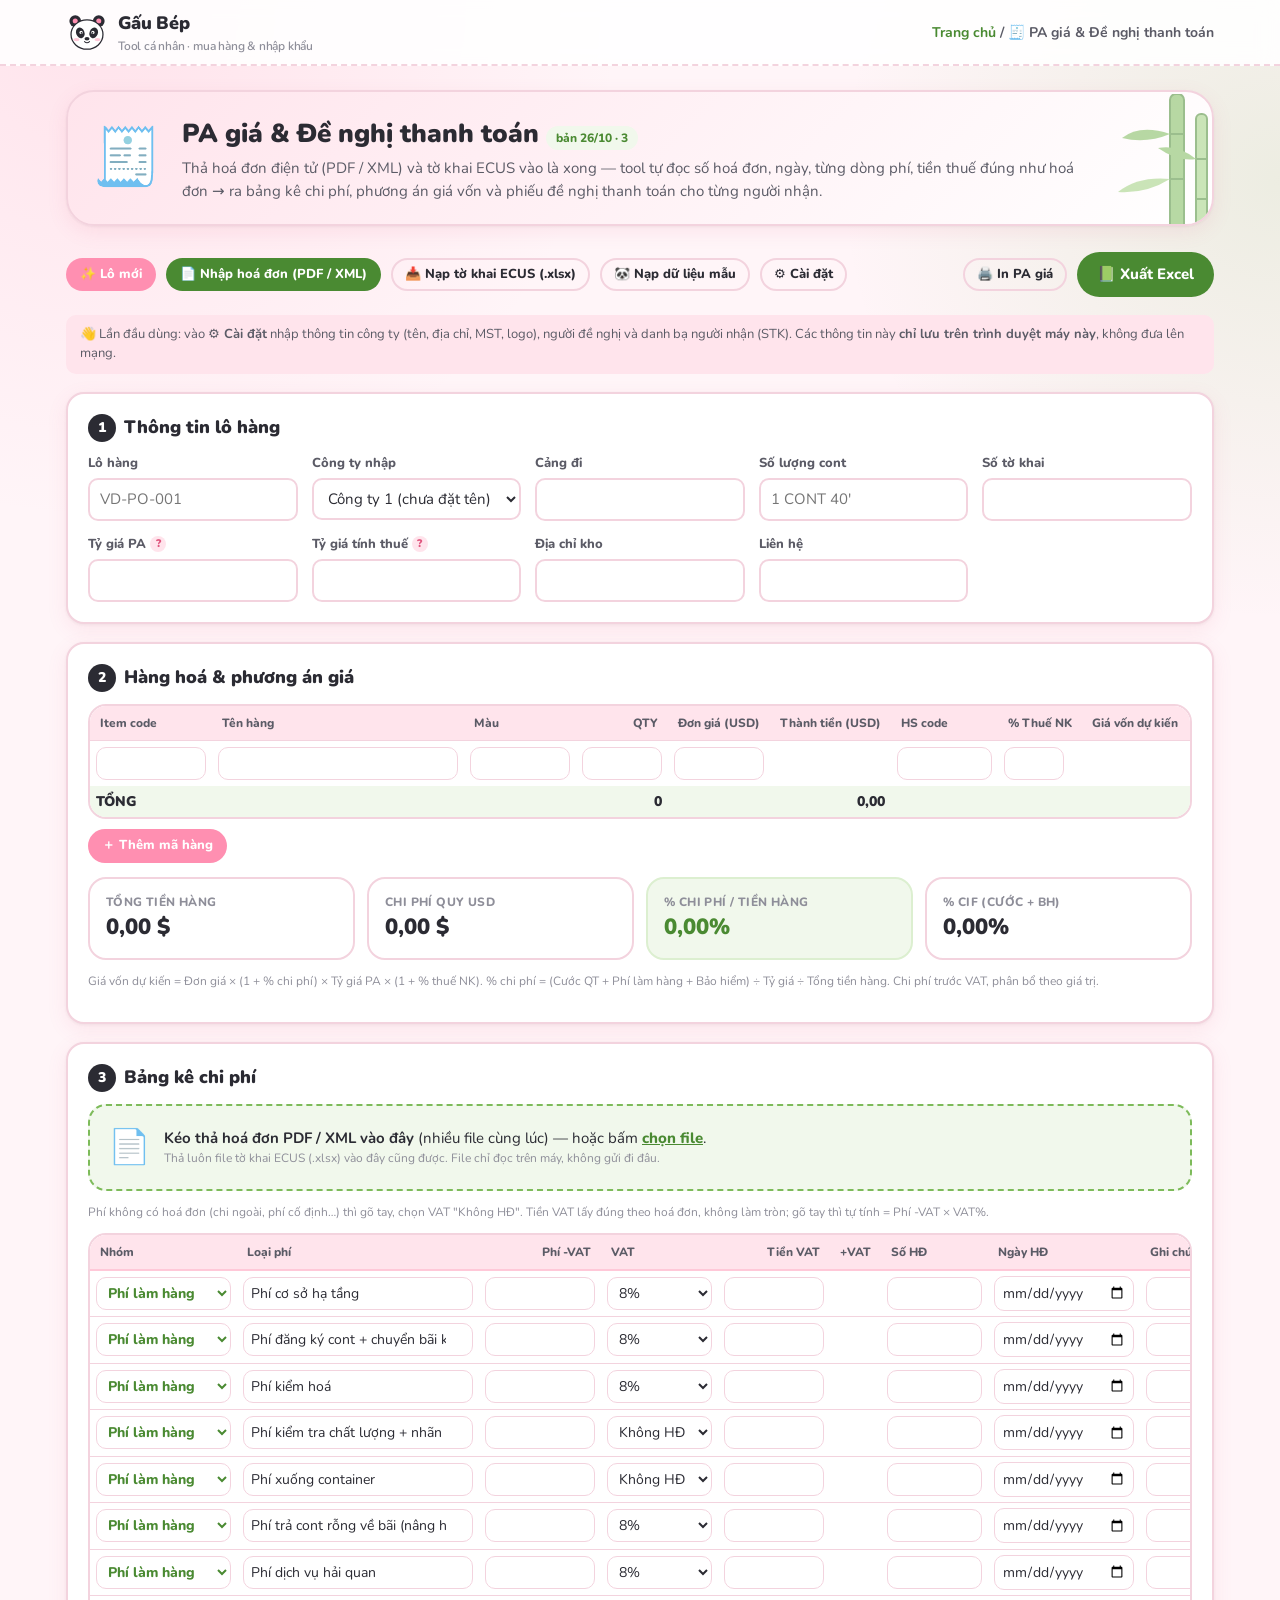
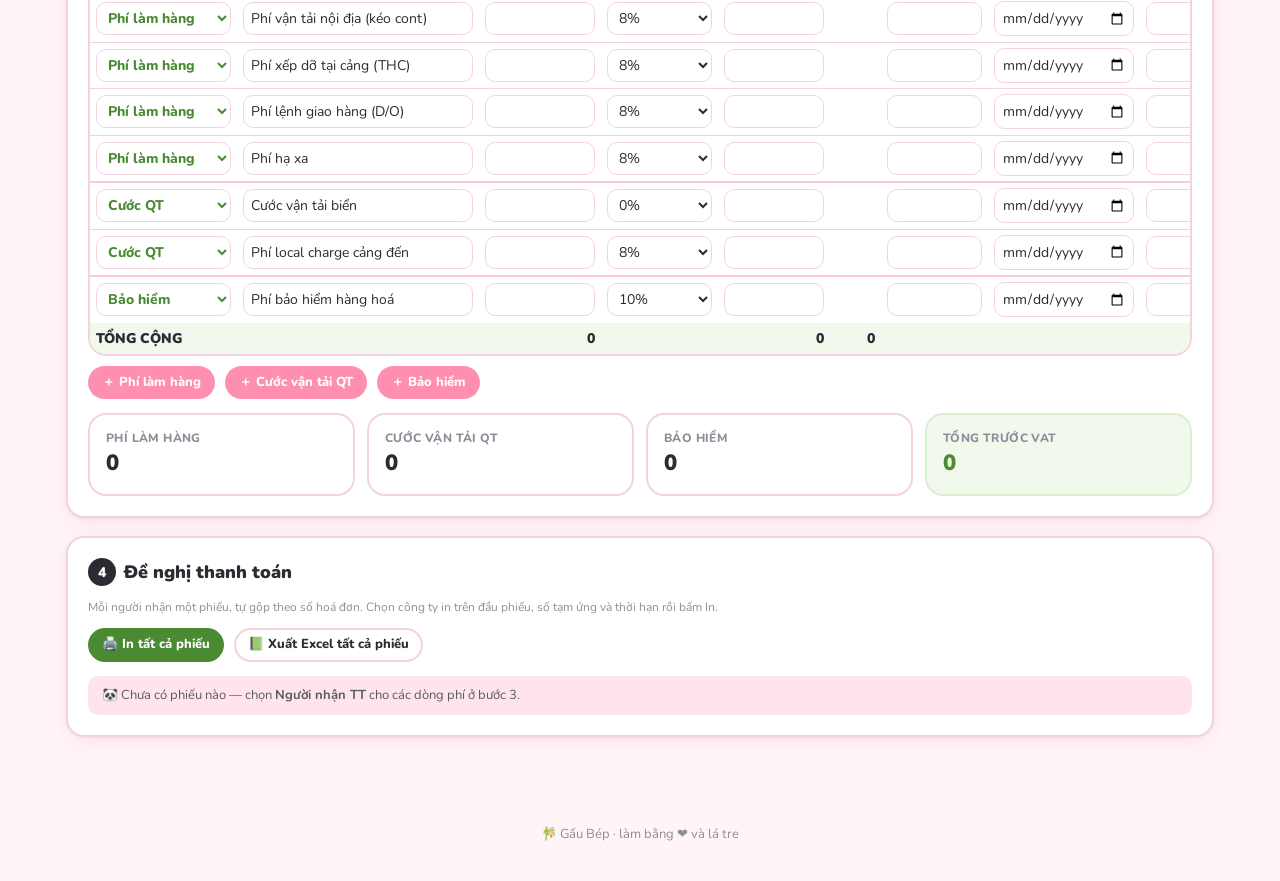
==== tools/cost-payment/index.html @ 7c15c349 "PA giá & ĐNTT: chống cache trình duyệt (?v=), cảnh báo thiếu lô/tên hàng trên phiếu Co-Authored-By: " ====
<!doctype html>
<html lang="vi">
<head>
  <meta charset="utf-8">
  <meta name="viewport" content="width=device-width, initial-scale=1">
  <title>PA giá &amp; Đề nghị thanh toán</title>
  <link rel="icon" href="data:image/svg+xml,<svg xmlns='http://www.w3.org/2000/svg' viewBox='0 0 100 100'><text y='.9em' font-size='90'>🧾</text></svg>">
  <link rel="stylesheet" href="../../assets/theme.css?v=20261026c">
  <link rel="stylesheet" href="style.css?v=20261026c">
</head>
<body>
  <main class="page">
    <div class="container stack">

      <section class="hero no-print">
        <div style="font-size:56px">🧾</div>
        <div>
          <h1>PA giá &amp; Đề nghị thanh toán <span class="badge live">bản 26/10 · 3</span></h1>
          <p>Thả hoá đơn điện tử (PDF / XML) và tờ khai ECUS vào là xong — tool tự đọc số hoá đơn, ngày, từng dòng phí, tiền thuế đúng như hoá đơn → ra bảng kê chi phí, phương án giá vốn và phiếu đề nghị thanh toán cho từng người nhận.</p>
        </div>
        <span id="bamboo"></span>
      </section>

      <div class="toolbar no-print">
        <button class="btn btn-pink btn-sm" id="btnNewLot">✨ Lô mới</button>
        <label class="btn btn-primary btn-sm file-btn">📄 Nhập hoá đơn (PDF / XML)
          <input type="file" id="fileInvoice" accept=".pdf,.xml" multiple hidden>
        </label>
        <label class="btn btn-ghost btn-sm file-btn">📥 Nạp tờ khai ECUS (.xlsx)
          <input type="file" id="fileEcus" accept=".xlsx,.xls" hidden>
        </label>
        <button class="btn btn-ghost btn-sm" id="btnSample">🐼 Nạp dữ liệu mẫu</button>
        <button class="btn btn-ghost btn-sm" id="btnSettings">⚙️ Cài đặt</button>
        <span style="flex:1"></span>
        <button class="btn btn-ghost btn-sm" id="btnPrintPa">🖨️ In PA giá</button>
        <button class="btn btn-primary" id="btnExport">📗 Xuất Excel</button>
      </div>

      <div class="note no-print" id="setupNote" hidden>
        👋 Lần đầu dùng: vào <b>⚙️ Cài đặt</b> nhập thông tin công ty (tên, địa chỉ, MST, logo), người đề nghị và danh bạ người nhận (STK).
        Các thông tin này <b>chỉ lưu trên trình duyệt máy này</b>, không đưa lên mạng.
      </div>

      <!-- ===================== CÀI ĐẶT ===================== -->
      <section class="card no-print" id="settingsCard" hidden>
        <h2 class="section-title"><span class="num">⚙</span> Cài đặt (lưu trên máy này)</h2>

        <h3 class="sub-title">Người đề nghị</h3>
        <div class="form-grid">
          <div class="field"><label>Kính gửi</label><input id="set_to"></div>
          <div class="field"><label>Họ tên người đề nghị</label><input id="set_requester"></div>
          <div class="field"><label>Bộ phận</label><input id="set_dept"></div>
          <div class="field"><label>Nơi lập phiếu</label><input id="set_city"></div>
        </div>

        <h3 class="sub-title">Công ty (đầu phiếu đề nghị thanh toán)</h3>
        <div id="companyList" class="company-list"></div>
        <button class="btn btn-pink btn-sm" id="btnAddCompany">＋ Thêm công ty</button>

        <h3 class="sub-title">Danh bạ người nhận thanh toán
          <span class="hint" tabindex="0" data-tip="Tên gợi nhớ là tên chọn ở cột Người nhận. STK chỉ lưu trên trình duyệt này.">?</span></h3>
        <div class="table-wrap">
          <table class="edit-table">
            <thead><tr><th>Tên gợi nhớ</th><th>Chủ tài khoản</th><th>Số tài khoản</th><th>Ngân hàng</th><th class="num">Hạn TT (ngày)</th><th>MST bên bán <span class="hint" tabindex="0" data-tip="Hoá đơn của các MST này sẽ tự gán cho người nhận này (vd chi hộ phí nâng hạ). Tool tự điền khi bạn đổi người nhận ở bảng kê.">?</span></th><th></th></tr></thead>
            <tbody id="payeeBody"></tbody>
          </table>
        </div>
        <button class="btn btn-pink btn-sm" id="btnAddPayee">＋ Thêm người nhận</button>

        <h3 class="sub-title">Mẫu bảng kê cho lô mới</h3>
        <p class="help-text">Bấm <b>✨ Lô mới</b> sẽ tạo bảng kê theo mẫu này. Dòng nào đánh dấu 📌 <b>Cố định</b> sẽ giữ luôn số tiền (vd phí KTCL, phí xuống container).</p>
        <div class="toolbar">
          <button class="btn btn-ghost btn-sm" id="btnSaveTemplate">💾 Lấy bảng kê hiện tại làm mẫu</button>
          <button class="btn btn-ghost btn-sm" id="btnResetTemplate">↺ Về mẫu gốc</button>
          <span class="help-text" id="templateInfo"></span>
        </div>

        <h3 class="sub-title">Sao lưu</h3>
        <p class="help-text">Dữ liệu nằm trên trình duyệt: đổi máy / xoá lịch sử duyệt web sẽ mất. Nên tải bản sao lưu, cất vào Drive riêng.</p>
        <div class="toolbar">
          <button class="btn btn-ghost btn-sm" id="btnBackup">⬇️ Tải bản sao lưu (.json)</button>
          <label class="btn btn-ghost btn-sm file-btn">⬆️ Nạp bản sao lưu
            <input type="file" id="fileBackup" accept=".json" hidden>
          </label>
          <span style="flex:1"></span>
          <button class="btn btn-primary btn-sm" id="btnCloseSettings">Xong</button>
        </div>
      </section>

      <!-- ===================== 1. LÔ HÀNG ===================== -->
      <section class="card print-pa">
        <h2 class="section-title"><span class="num">1</span> Thông tin lô hàng</h2>
        <div class="form-grid">
          <div class="field"><label>Lô hàng</label><input id="lot_code" placeholder="VD-PO-001"></div>
          <div class="field"><label>Công ty nhập</label><select id="lot_company"></select></div>
          <div class="field"><label>Cảng đi</label><input id="lot_port"></div>
          <div class="field"><label>Số lượng cont</label><input id="lot_cont" placeholder="1 CONT 40'"></div>
          <div class="field"><label>Số tờ khai</label><input id="lot_decl"></div>
          <div class="field"><label>Tỷ giá PA <span class="hint" tabindex="0" data-tip="Tỷ giá dùng để tính giá vốn dự kiến (thường là tỷ giá mua USD dự kiến).">?</span></label><input id="lot_rate" inputmode="decimal"></div>
          <div class="field"><label>Tỷ giá tính thuế <span class="hint" tabindex="0" data-tip="Tỷ giá trên tờ khai. Chỉ dùng cho cột Giá vốn (thuế NK theo CIF).">?</span></label><input id="lot_taxRate" inputmode="decimal"></div>
          <div class="field"><label>Địa chỉ kho</label><input id="lot_warehouse"></div>
          <div class="field"><label>Liên hệ</label><input id="lot_contact"></div>
        </div>
      </section>

      <!-- ===================== 2. HÀNG HOÁ ===================== -->
      <section class="card print-pa">
        <h2 class="section-title"><span class="num">2</span> Hàng hoá &amp; phương án giá</h2>
        <div class="table-wrap">
          <table class="edit-table">
            <thead><tr>
              <th>Item code</th><th>Tên hàng</th><th>Màu</th><th class="num">QTY</th><th class="num">Đơn giá (USD)</th>
              <th class="num">Thành tiền (USD)</th><th>HS code</th><th class="num">% Thuế NK</th>
              <th class="num">Giá vốn dự kiến</th>
              <th class="num">Giá vốn (NK theo CIF) <span class="hint" tabindex="0" data-tip="Thuế NK chỉ tính trên FOB + cước QT + bảo hiểm theo tỷ giá tính thuế, không tính trên phí làm hàng nội địa — sát với tờ khai hơn.">?</span></th>
              <th class="no-print"></th>
            </tr></thead>
            <tbody id="itemBody"></tbody>
            <tfoot id="itemFoot"></tfoot>
          </table>
        </div>
        <div class="toolbar no-print" style="margin-top:10px">
          <button class="btn btn-pink btn-sm" id="btnAddItem">＋ Thêm mã hàng</button>
        </div>
        <div class="kpis" id="paKpis" style="margin-top:14px"></div>
        <p class="help-text">Giá vốn dự kiến = Đơn giá × (1 + % chi phí) × Tỷ giá PA × (1 + % thuế NK). % chi phí = (Cước QT + Phí làm hàng + Bảo hiểm) ÷ Tỷ giá ÷ Tổng tiền hàng. Chi phí trước VAT, phân bổ theo giá trị.</p>
      </section>

      <!-- ===================== 3. BẢNG KÊ ===================== -->
      <section class="card print-pa">
        <h2 class="section-title"><span class="num">3</span> Bảng kê chi phí</h2>
        <div class="dropzone no-print" id="dropzone">
          <div class="dz-icon">📄</div>
          <div><b>Kéo thả hoá đơn PDF / XML vào đây</b> (nhiều file cùng lúc) — hoặc bấm <label class="link file-btn">chọn file<input type="file" id="fileInvoice2" accept=".pdf,.xml" multiple hidden></label>.
          <div class="help-text">Thả luôn file tờ khai ECUS (.xlsx) vào đây cũng được. File chỉ đọc trên máy, không gửi đi đâu.</div></div>
        </div>
        <div id="importLog" class="import-log no-print"></div>
        <p class="help-text no-print">Phí không có hoá đơn (chi ngoài, phí cố định…) thì gõ tay, chọn VAT "Không HĐ". Tiền VAT lấy đúng theo hoá đơn, không làm tròn; gõ tay thì tự tính = Phí -VAT × VAT%.</p>
        <div class="table-wrap">
          <table class="edit-table fee-table">
            <thead><tr>
              <th>Nhóm</th><th>Loại phí</th><th class="num">Phí -VAT</th><th>VAT</th><th class="num">Tiền VAT</th><th class="num">+VAT</th>
              <th>Số HĐ</th><th>Ngày HĐ</th><th>Ghi chú</th><th>Người nhận TT</th><th>Nội dung trên ĐNTT</th>
              <th title="Nằm trong trị giá tính thuế trên tờ khai (cước QT, bảo hiểm)">CIF</th>
              <th class="no-print" title="Giữ số tiền khi tạo lô mới">📌</th><th class="no-print"></th>
            </tr></thead>
            <tbody id="feeBody"></tbody>
            <tfoot id="feeFoot"></tfoot>
          </table>
        </div>
        <datalist id="feeNames"></datalist>
        <div class="toolbar no-print" style="margin-top:10px">
          <button class="btn btn-pink btn-sm" data-add="KT">＋ Phí làm hàng</button>
          <button class="btn btn-pink btn-sm" data-add="OF">＋ Cước vận tải QT</button>
          <button class="btn btn-pink btn-sm" data-add="BH">＋ Bảo hiểm</button>
        </div>
        <div class="kpis" id="feeKpis" style="margin-top:14px"></div>
      </section>

      <!-- ===================== 4. ĐỀ NGHỊ THANH TOÁN ===================== -->
      <section class="card print-dn-wrap" id="dnSection">
        <h2 class="section-title no-print"><span class="num">4</span> Đề nghị thanh toán</h2>
        <p class="help-text no-print">Mỗi người nhận một phiếu, tự gộp theo số hoá đơn. Chọn công ty in trên đầu phiếu, số tạm ứng và thời hạn rồi bấm In.</p>
        <div class="toolbar no-print">
          <button class="btn btn-primary btn-sm" id="btnPrintAll">🖨️ In tất cả phiếu</button>
          <button class="btn btn-ghost btn-sm" id="btnExportDnAll">📗 Xuất Excel tất cả phiếu</button>
        </div>
        <div id="dnList" class="dn-list"></div>
      </section>
    </div>
  </main>

  <script src="../../assets/common.js?v=20261026c"></script>
  <script src="invoice-parser.js?v=20261026c"></script>
  <script src="export-xlsx.js?v=20261026c"></script>
  <script src="app.js?v=20261026c"></script>
</body>
</html>
---- assets/theme.css ----
/* =========================================================
   Gấu Bép — theme chung (hồng cute · xanh tre · gấu trúc)
   MỌI tool phải dùng file này. Không tự đặt màu riêng —
   chỉ dùng các biến bên dưới.
   ========================================================= */
@import url('https://fonts.googleapis.com/css2?family=Nunito:wght@400;600;700;800;900&display=swap');

:root {
  /* Hồng */
  --pink-50:  #fff5f8;
  --pink-100: #ffe4ec;
  --pink-200: #ffc8d8;
  --pink-400: #ff8fb1;
  --pink-600: #e0577f;
  /* Xanh tre */
  --bamboo-50:  #f1f8ec;
  --bamboo-100: #dcefd0;
  --bamboo-400: #7dbb5a;
  --bamboo-600: #4a8a32;
  --bamboo-800: #2f5c1f;
  /* Gấu trúc (đen – trắng) */
  --panda-ink:  #2b2b33;
  --panda-soft: #5b5b66;
  --panda-mute: #8e8e99;
  --panda-white:#ffffff;

  /* Token dùng trong layout */
  --bg:        var(--pink-50);
  --surface:   var(--panda-white);
  --surface-2: var(--pink-100);
  --text:      var(--panda-ink);
  --text-soft: var(--panda-soft);
  --text-mute: var(--panda-mute);
  --border:    #f3d3de;
  --accent:    var(--bamboo-600);
  --accent-bg: var(--bamboo-50);
  --accent-2:  var(--pink-600);
  --danger:    #d64545;

  --radius-sm: 10px;
  --radius:    18px;
  --radius-lg: 28px;
  --shadow:    0 6px 20px rgba(224, 87, 127, .10), 0 1px 3px rgba(43,43,51,.06);
  --shadow-lg: 0 14px 34px rgba(224, 87, 127, .18), 0 2px 6px rgba(43,43,51,.08);
  --font: 'Nunito', system-ui, -apple-system, 'Segoe UI', sans-serif;
  --mono: ui-monospace, 'SF Mono', Menlo, Consolas, monospace;
}

@media (prefers-color-scheme: dark) {
  :root:not([data-theme="light"]) {
    --bg: #1d1a20; --surface: #28242c; --surface-2: #33293a;
    --text: #f4eef2; --text-soft: #cdbfc8; --text-mute: #9a8d96;
    --border: #44374a; --accent: #8fd06b; --accent-bg: #23301d; --accent-2: #ff9bba;
  }
}
:root[data-theme="dark"] {
  --bg: #1d1a20; --surface: #28242c; --surface-2: #33293a;
  --text: #f4eef2; --text-soft: #cdbfc8; --text-mute: #9a8d96;
  --border: #44374a; --accent: #8fd06b; --accent-bg: #23301d; --accent-2: #ff9bba;
}

* { box-sizing: border-box; }
html, body { margin: 0; }
body {
  font-family: var(--font);
  background: var(--bg);
  color: var(--text);
  line-height: 1.5;
  font-size: 15px;
  background-image:
    radial-gradient(circle at 8% 0%, rgba(255,143,177,.18) 0, transparent 35%),
    radial-gradient(circle at 100% 20%, rgba(125,187,90,.14) 0, transparent 30%);
  background-attachment: fixed;
  min-height: 100vh;
}
a { color: var(--accent); }

/* ---------- Layout ---------- */
.container { max-width: 1180px; margin: 0 auto; padding: 0 16px; }
.page { padding: 24px 0 64px; }

/* ---------- Header ---------- */
.site-header {
  position: sticky; top: 0; z-index: 20;
  background: color-mix(in srgb, var(--surface) 88%, transparent);
  backdrop-filter: blur(10px);
  border-bottom: 2px dashed var(--border);
}
.site-header .container {
  display: flex; align-items: center; gap: 12px; height: 64px;
}
.brand { display: flex; align-items: center; gap: 10px; text-decoration: none; color: var(--text); }
.brand svg { width: 42px; height: 42px; flex: none; }
.brand-name { font-weight: 900; font-size: 18px; letter-spacing: -.2px; }
.brand-name small { display: block; font-weight: 600; font-size: 12px; color: var(--text-mute); }
.header-spacer { flex: 1; }
.crumb { font-weight: 700; color: var(--text-soft); font-size: 14px; }
.crumb a { text-decoration: none; }

/* ---------- Hero ---------- */
.hero {
  display: flex; align-items: center; gap: 20px;
  background: linear-gradient(135deg, var(--pink-100), var(--surface));
  border: 2px solid var(--border); border-radius: var(--radius-lg);
  padding: 22px 110px 22px 24px; margin-bottom: 26px; box-shadow: var(--shadow);
  position: relative; overflow: hidden;
}
:root[data-theme="dark"] .hero { background: var(--surface); }
@media (prefers-color-scheme: dark) { :root:not([data-theme="light"]) .hero { background: var(--surface); } }
.hero svg.panda-big { width: 96px; height: 96px; flex: none; }
.hero h1 { margin: 0 0 4px; font-size: 26px; font-weight: 900; }
.hero p { margin: 0; color: var(--text-soft); }
.hero .bamboo-deco { position: absolute; right: -8px; bottom: -10px; width: 120px; opacity: .55; pointer-events: none; }

/* ---------- Cards ---------- */
.grid { display: grid; gap: 18px; grid-template-columns: repeat(auto-fill, minmax(260px, 1fr)); }
.card {
  background: var(--surface); border: 2px solid var(--border);
  border-radius: var(--radius); padding: 20px; box-shadow: var(--shadow);
}
a.tool-card {
  display: flex; flex-direction: column; gap: 10px;
  text-decoration: none; color: var(--text);
  transition: transform .15s ease, box-shadow .15s ease, border-color .15s ease;
}
a.tool-card:hover { transform: translateY(-4px) rotate(-.4deg); box-shadow: var(--shadow-lg); border-color: var(--pink-400); }
a.tool-card.disabled { opacity: .6; pointer-events: none; }
.tool-icon {
  width: 52px; height: 52px; border-radius: 16px; display: grid; place-items: center;
  font-size: 28px; background: var(--accent-bg); border: 2px solid var(--bamboo-100);
}
.tool-card h3 { margin: 0; font-size: 18px; font-weight: 800; }
.tool-card p { margin: 0; color: var(--text-soft); font-size: 14px; flex: 1; }
.tool-card .meta { display: flex; justify-content: space-between; align-items: center; }

/* ---------- Badges ---------- */
.badge { display: inline-flex; align-items: center; gap: 4px; font-size: 12px; font-weight: 800;
  padding: 3px 10px; border-radius: 999px; }
.badge.live { background: var(--accent-bg); color: var(--accent); }
.badge.soon { background: var(--surface-2); color: var(--accent-2); }
.badge.beta { background: #fff3d6; color: #9a6a00; }

/* ---------- Section ---------- */
.section-title { display: flex; align-items: center; gap: 8px; font-size: 18px; font-weight: 900; margin: 0 0 12px; }
.section-title .num {
  width: 28px; height: 28px; border-radius: 50%; background: var(--panda-ink); color: #fff;
  display: grid; place-items: center; font-size: 14px;
}
.stack > * + * { margin-top: 18px; }

/* ---------- Form ---------- */
.form-grid { display: grid; gap: 14px; grid-template-columns: repeat(auto-fill, minmax(190px, 1fr)); }
.field { display: flex; flex-direction: column; gap: 5px; }
.field label { font-size: 13px; font-weight: 800; color: var(--text-soft); display: flex; align-items: center; gap: 4px; }
input, select, textarea {
  font: inherit; color: var(--text); background: var(--surface);
  border: 2px solid var(--border); border-radius: var(--radius-sm);
  padding: 8px 10px; width: 100%; min-width: 0;
  transition: border-color .12s, box-shadow .12s;
}
input:focus, select:focus, textarea:focus {
  outline: none; border-color: var(--pink-400); box-shadow: 0 0 0 4px rgba(255,143,177,.2);
}
input[type="number"] { text-align: right; font-variant-numeric: tabular-nums; }
.hint {
  display: inline-grid; place-items: center; width: 16px; height: 16px; border-radius: 50%;
  background: var(--surface-2); color: var(--accent-2); font-size: 11px; font-weight: 900; cursor: help;
  position: relative;
}
.hint:hover::after, .hint:focus::after {
  content: attr(data-tip); position: absolute; left: 50%; bottom: 130%; transform: translateX(-50%);
  width: 240px; background: var(--panda-ink); color: #fff; padding: 8px 10px; border-radius: 10px;
  font-size: 12px; font-weight: 600; line-height: 1.4; z-index: 50; white-space: normal;
}
.help-text { font-size: 12px; color: var(--text-mute); }

/* ---------- Buttons ---------- */
.btn {
  font: inherit; font-weight: 800; cursor: pointer; border-radius: 999px;
  padding: 9px 18px; border: 2px solid transparent; display: inline-flex; align-items: center; gap: 6px;
  transition: transform .1s, background .12s;
}
.btn:active { transform: scale(.97); }
.btn-primary { background: var(--accent); color: #fff; }
.btn-primary:hover { background: var(--bamboo-800); }
.btn-pink { background: var(--pink-400); color: #fff; }
.btn-pink:hover { background: var(--pink-600); }
.btn-ghost { background: transparent; color: var(--text); border-color: var(--border); }
.btn-ghost:hover { background: var(--surface-2); }
.btn-sm { padding: 5px 12px; font-size: 13px; }
.btn-icon { padding: 6px 9px; }
.toolbar { display: flex; flex-wrap: wrap; gap: 10px; align-items: center; }

/* ---------- Tables ---------- */
.table-wrap { overflow-x: auto; border-radius: var(--radius); border: 2px solid var(--border); background: var(--surface); }
table { border-collapse: collapse; width: 100%; font-size: 14px; }
th, td { padding: 8px 10px; border-bottom: 1px solid var(--border); text-align: left; white-space: nowrap; }
th { background: var(--surface-2); font-weight: 800; font-size: 12px; color: var(--text-soft); position: sticky; top: 0; }
td.num, th.num { text-align: right; font-variant-numeric: tabular-nums; }
tr:last-child td { border-bottom: none; }
tfoot td { font-weight: 900; background: var(--accent-bg); }
table input, table select { padding: 5px 7px; border-width: 1.5px; }

/* ---------- KPI ---------- */
.kpis { display: grid; gap: 12px; grid-template-columns: repeat(auto-fit, minmax(170px, 1fr)); }
.kpi { background: var(--surface); border: 2px solid var(--border); border-radius: var(--radius); padding: 14px 16px; }
.kpi .label { font-size: 12px; font-weight: 800; color: var(--text-mute); text-transform: uppercase; letter-spacing: .4px; }
.kpi .value { font-size: 22px; font-weight: 900; font-variant-numeric: tabular-nums; }
.kpi.accent { background: var(--accent-bg); border-color: var(--bamboo-100); }
.kpi.accent .value { color: var(--accent); }

/* ---------- Misc ---------- */
.note { background: var(--surface-2); border-radius: var(--radius-sm); padding: 10px 14px; font-size: 13px; color: var(--text-soft); }
.muted { color: var(--text-mute); }
.site-footer { text-align: center; color: var(--text-mute); font-size: 13px; padding: 24px 0 36px; }
.toast {
  position: fixed; bottom: 20px; left: 50%; transform: translateX(-50%) translateY(80px);
  background: var(--panda-ink); color: #fff; padding: 10px 18px; border-radius: 999px; font-weight: 700;
  transition: transform .25s; z-index: 100;
}
.toast.show { transform: translateX(-50%) translateY(0); }

@media (max-width: 640px) {
  .hero { flex-direction: column; text-align: center; padding: 22px 18px 60px; }
  .hero h1 { font-size: 22px; }
  .brand-name small { display: none; }
}
@media print {
  .site-header, .toolbar, .no-print { display: none !important; }
  body { background: #fff; }
}
---- tools/cost-payment/style.css ----
/* PA giá & Đề nghị thanh toán — chỉ dùng biến màu từ assets/theme.css */

.sub-title { font-size: 15px; font-weight: 900; margin: 20px 0 10px; display: flex; align-items: center; gap: 6px; }
.file-btn { cursor: pointer; }
.center { text-align: center; }
.strong { font-weight: 900; color: var(--accent); }
.warn { color: var(--danger); font-weight: 800; font-size: 13px; }

/* ---------- Bảng nhập ---------- */
.edit-table td { padding: 5px 6px; }
.edit-table input.in-num { text-align: right; font-variant-numeric: tabular-nums; }
.edit-table input[type="checkbox"] { width: 18px; height: 18px; accent-color: var(--accent); }
.fee-table tr.group-start td { border-top: 2px solid var(--pink-200); }
.fee-table select.grp { width: 135px; font-weight: 800; color: var(--accent); }

/* ---------- Nhập hoá đơn ---------- */
.dropzone {
  display: flex; gap: 14px; align-items: center; padding: 16px 18px; margin-bottom: 12px;
  border: 2.5px dashed var(--bamboo-400); border-radius: var(--radius); background: var(--accent-bg);
  transition: background .15s, border-color .15s, transform .15s;
}
.dropzone.over { background: var(--pink-100); border-color: var(--pink-400); transform: scale(1.01); }
.dz-icon { font-size: 34px; }
.link { color: var(--accent); font-weight: 800; text-decoration: underline; }
.import-log { display: grid; gap: 4px; margin-bottom: 12px; font-size: 13px; }
.import-log:empty { display: none; }
.log-head { display: flex; justify-content: space-between; align-items: center; }
.log-row { padding: 6px 10px; border-radius: var(--radius-sm); background: var(--surface-2); }
.log-row.ok { background: var(--accent-bg); }
.src-tag { font-size: 11px; color: var(--text-mute); padding: 1px 2px 0; white-space: nowrap; overflow: hidden; text-overflow: ellipsis; max-width: 230px; }
.fee-table td[data-out="post"] { font-weight: 800; }
.fee-table input[data-k="vatAmt"]::placeholder { color: var(--text-mute); opacity: 1; }

/* ---------- Cài đặt ---------- */
.company-list { display: grid; gap: 12px; margin-bottom: 10px; }
.company { display: flex; gap: 14px; align-items: flex-start; padding: 12px; border: 2px dashed var(--border); border-radius: var(--radius); }
.company .form-grid { flex: 1; }
.company-logo { display: flex; flex-direction: column; gap: 6px; align-items: center; width: 140px; flex: none; font-size: 12px; }
.company-logo img { max-width: 130px; max-height: 70px; object-fit: contain; }

/* ---------- Phiếu đề nghị thanh toán ---------- */
.dn-list { display: grid; gap: 22px; margin-top: 14px; }
.dn-card { border: 2px solid var(--border); border-radius: var(--radius); overflow: hidden; }
.dn-controls {
  display: flex; flex-wrap: wrap; gap: 10px 14px; align-items: center; padding: 10px 14px;
  background: var(--accent-bg); border-bottom: 2px dashed var(--border); font-size: 13px; font-weight: 700;
}
.dn-controls b { font-size: 15px; color: var(--accent); margin-right: 6px; }
.dn-controls label { display: flex; align-items: center; gap: 6px; }
.dn-controls input, .dn-controls select { width: auto; padding: 4px 8px; }

.dn-paper {
  background: var(--panda-white); color: var(--panda-ink);
  max-width: 760px; margin: 0 auto; padding: 26px 30px 34px; font-size: 14px;
}
.dn-head { display: flex; gap: 16px; align-items: center; }
.dn-logo { width: 130px; max-height: 70px; object-fit: contain; flex: none; }
.dn-co { font-size: 13px; line-height: 1.55; }
.dn-co b { font-size: 14px; }
.dn-title { text-align: center; font-size: 20px; font-weight: 900; margin: 18px 0 2px; letter-spacing: .3px; }
.dn-date { text-align: right; font-style: italic; margin-bottom: 10px; }
.dn-paper table { border-collapse: collapse; width: 100%; font-size: 14px; }
.dn-paper td, .dn-paper th { white-space: normal; background: none; color: var(--panda-ink); position: static; }
.dn-info td { border: none; padding: 3px 6px; }
.dn-info td.lbl { font-weight: 700; font-style: italic; width: 120px; white-space: nowrap; }
.dn-info td.r { text-align: right; }
.dn-table { margin: 6px 0 14px; }
.dn-table th { border: 1px solid var(--panda-ink); font-size: 13px; font-weight: 800; text-align: center; padding: 6px; }
.dn-table th.num { text-align: center; }
.dn-table td { border: 1px solid var(--panda-ink); padding: 6px 8px; vertical-align: middle; }
.dn-table td.wrap { white-space: normal; }
.dn-table tr.empty td { height: 30px; }
.dn-table tfoot td { background: none; font-weight: 400; }
.dn-table tfoot tr.plain td { border: none; }
.dn-table td.r { text-align: right; }
.dn-table td.big { font-size: 16px; }
.dn-sign { display: grid; grid-template-columns: repeat(4, 1fr); text-align: center; margin-top: 22px; gap: 8px; min-height: 150px; }
.dn-sign div { display: flex; flex-direction: column; }
.dn-sign i { font-size: 12px; }
.dn-sign .dn-name { margin-top: auto; font-weight: 800; }

@media (max-width: 640px) {
  .dn-paper { padding: 16px 12px; font-size: 12px; }
  .dn-paper table { font-size: 12px; }
  .dn-head { flex-direction: column; align-items: flex-start; }
  .dn-sign { grid-template-columns: repeat(2, 1fr); }
  .company { flex-direction: column; }
}

/* ---------- In ---------- */
@media print {
  @page { size: A4; margin: 12mm; }
  .site-footer, .hero, .toast { display: none !important; }
  .card, .table-wrap { border: none; box-shadow: none; padding: 0; }
  .edit-table input, .edit-table select { border: none; padding: 0; background: none; appearance: none; }

  /* In phiếu đề nghị thanh toán */
  body[data-print="dn"] .container > *:not(#dnSection) { display: none !important; }
  body[data-print="dn"] .dn-card:not(.print-on) { display: none; }
  body[data-print="dn"] .dn-card { border: none; break-after: page; }
  body[data-print="dn"] .dn-card:last-child { break-after: auto; }
  body[data-print="dn"] .dn-paper { max-width: none; padding: 0; }

  /* In PA giá + bảng kê */
  body[data-print="pa"] .container > *:not(.print-pa) { display: none !important; }
  body[data-print="pa"] .print-pa { break-inside: auto; }
}
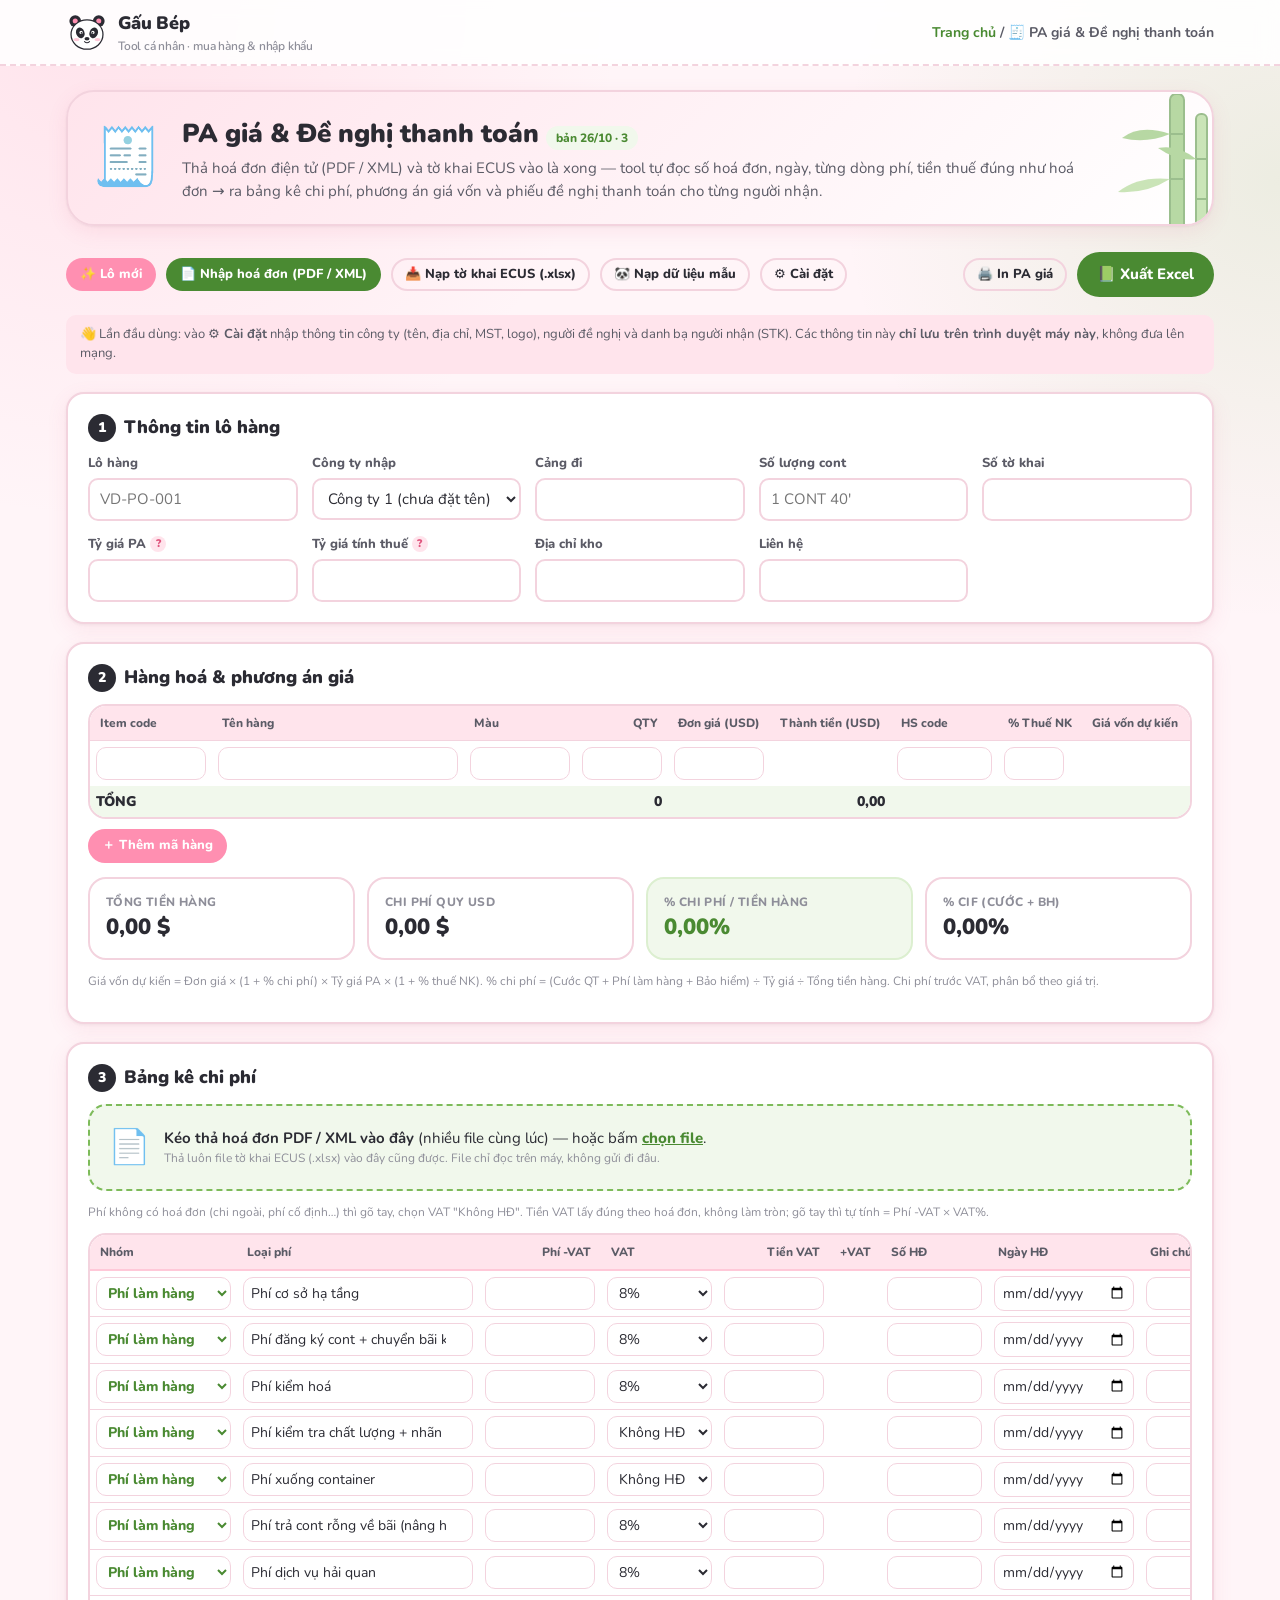
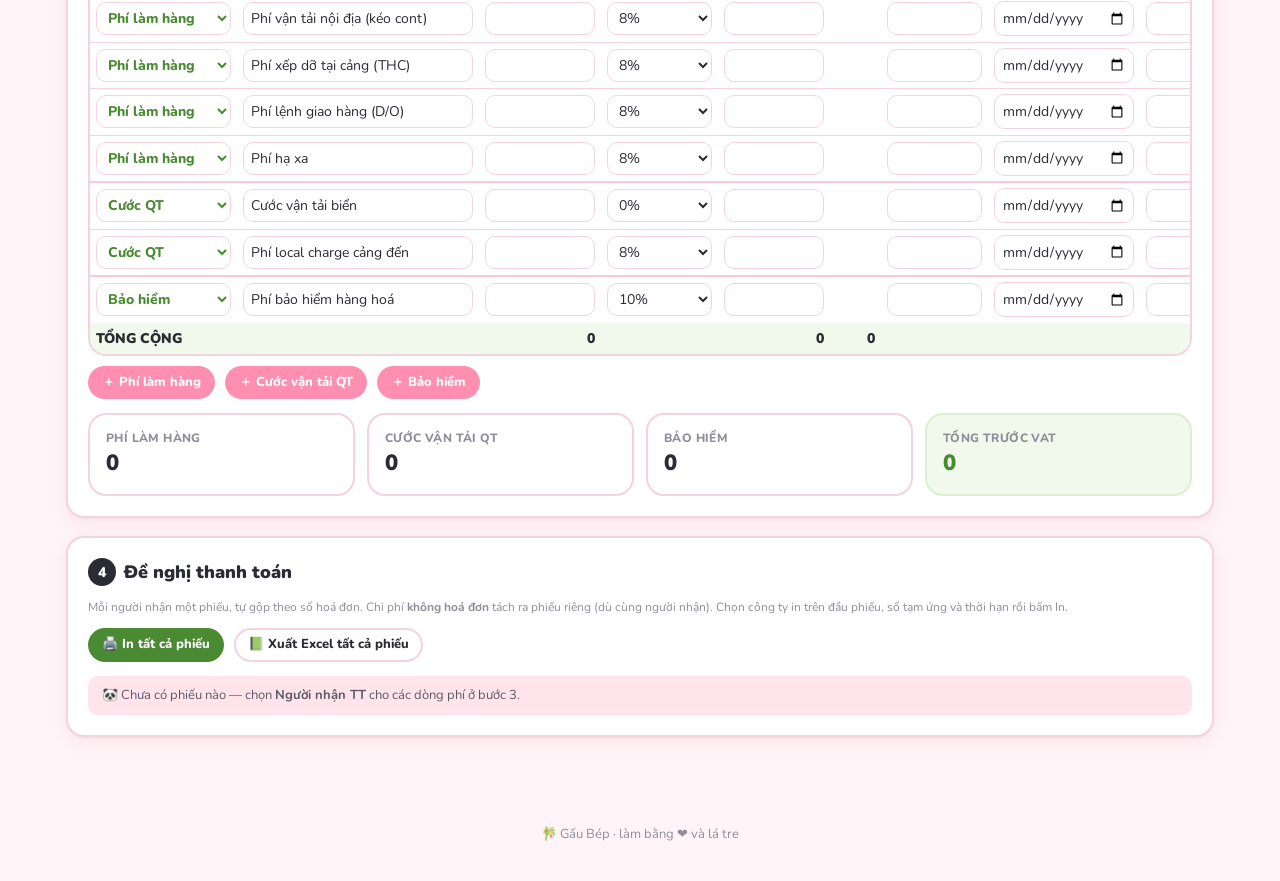
==== commit 33219741: "PA giá & ĐNTT: tách chi phí không hoá đơn ra phiếu đề nghị thanh toán riêng (kể cả cùng người nhận)" ====
--- a/tools/cost-payment/index.html
+++ b/tools/cost-payment/index.html
@@ -5,8 +5,8 @@
   <meta name="viewport" content="width=device-width, initial-scale=1">
   <title>PA giá &amp; Đề nghị thanh toán</title>
   <link rel="icon" href="data:image/svg+xml,<svg xmlns='http://www.w3.org/2000/svg' viewBox='0 0 100 100'><text y='.9em' font-size='90'>🧾</text></svg>">
-  <link rel="stylesheet" href="../../assets/theme.css?v=20261026c">
-  <link rel="stylesheet" href="style.css?v=20261026c">
+  <link rel="stylesheet" href="../../assets/theme.css?v=20261107a">
+  <link rel="stylesheet" href="style.css?v=20261107a">
 </head>
 <body>
   <main class="page">
@@ -160,7 +160,7 @@
       <!-- ===================== 4. ĐỀ NGHỊ THANH TOÁN ===================== -->
       <section class="card print-dn-wrap" id="dnSection">
         <h2 class="section-title no-print"><span class="num">4</span> Đề nghị thanh toán</h2>
-        <p class="help-text no-print">Mỗi người nhận một phiếu, tự gộp theo số hoá đơn. Chọn công ty in trên đầu phiếu, số tạm ứng và thời hạn rồi bấm In.</p>
+        <p class="help-text no-print">Mỗi người nhận một phiếu, tự gộp theo số hoá đơn. Chi phí <b>không hoá đơn</b> tách ra phiếu riêng (dù cùng người nhận). Chọn công ty in trên đầu phiếu, số tạm ứng và thời hạn rồi bấm In.</p>
         <div class="toolbar no-print">
           <button class="btn btn-primary btn-sm" id="btnPrintAll">🖨️ In tất cả phiếu</button>
           <button class="btn btn-ghost btn-sm" id="btnExportDnAll">📗 Xuất Excel tất cả phiếu</button>
@@ -170,9 +170,9 @@
     </div>
   </main>
 
-  <script src="../../assets/common.js?v=20261026c"></script>
-  <script src="invoice-parser.js?v=20261026c"></script>
-  <script src="export-xlsx.js?v=20261026c"></script>
-  <script src="app.js?v=20261026c"></script>
+  <script src="../../assets/common.js?v=20261107a"></script>
+  <script src="invoice-parser.js?v=20261107a"></script>
+  <script src="export-xlsx.js?v=20261107a"></script>
+  <script src="app.js?v=20261107a"></script>
 </body>
 </html>
--- a/tools/cost-payment/style.css
+++ b/tools/cost-payment/style.css
@@ -41,6 +41,7 @@
 /* ---------- Phiếu đề nghị thanh toán ---------- */
 .dn-list { display: grid; gap: 22px; margin-top: 14px; }
 .dn-card { border: 2px solid var(--border); border-radius: var(--radius); overflow: hidden; }
+.dn-card.no-inv { border-style: dashed; }
 .dn-controls {
   display: flex; flex-wrap: wrap; gap: 10px 14px; align-items: center; padding: 10px 14px;
   background: var(--accent-bg); border-bottom: 2px dashed var(--border); font-size: 13px; font-weight: 700;
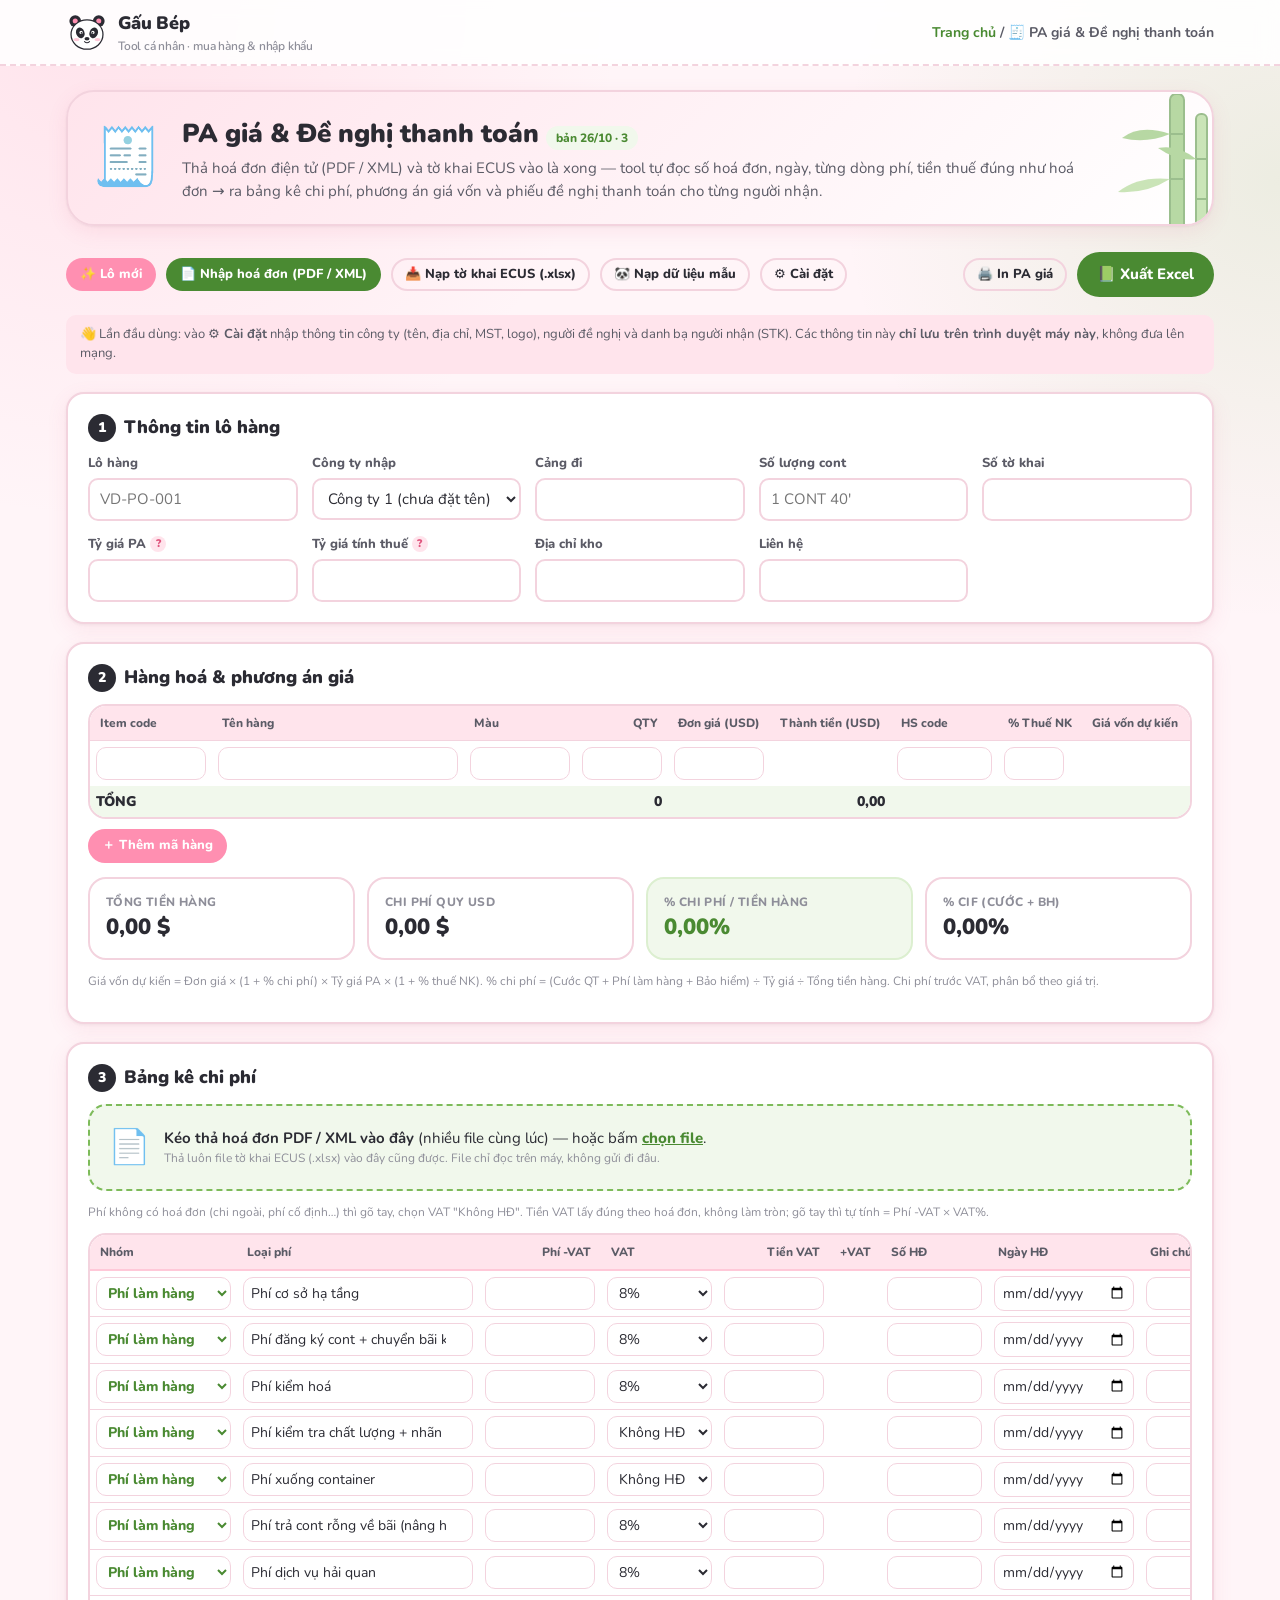
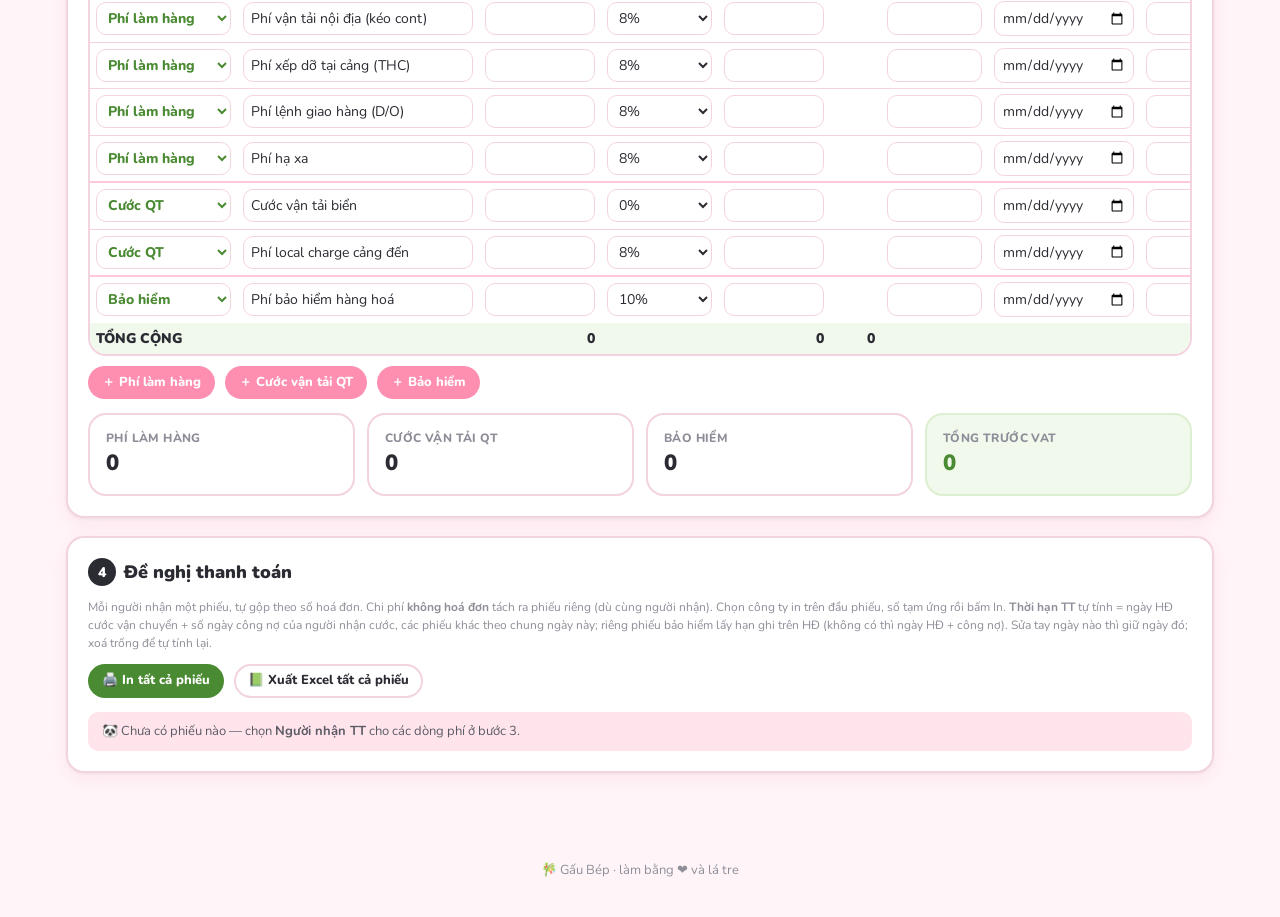
==== commit 09782503: "PA giá & ĐNTT: thời hạn TT tính từ ngày HĐ cước + công nợ; bảo hiểm theo hạn trên HĐ" ====
--- a/tools/cost-payment/index.html
+++ b/tools/cost-payment/index.html
@@ -160,7 +160,7 @@
       <!-- ===================== 4. ĐỀ NGHỊ THANH TOÁN ===================== -->
       <section class="card print-dn-wrap" id="dnSection">
         <h2 class="section-title no-print"><span class="num">4</span> Đề nghị thanh toán</h2>
-        <p class="help-text no-print">Mỗi người nhận một phiếu, tự gộp theo số hoá đơn. Chi phí <b>không hoá đơn</b> tách ra phiếu riêng (dù cùng người nhận). Chọn công ty in trên đầu phiếu, số tạm ứng và thời hạn rồi bấm In.</p>
+        <p class="help-text no-print">Mỗi người nhận một phiếu, tự gộp theo số hoá đơn. Chi phí <b>không hoá đơn</b> tách ra phiếu riêng (dù cùng người nhận). Chọn công ty in trên đầu phiếu, số tạm ứng rồi bấm In. <b>Thời hạn TT</b> tự tính = ngày HĐ cước vận chuyển + số ngày công nợ của người nhận cước, các phiếu khác theo chung ngày này; riêng phiếu bảo hiểm lấy hạn ghi trên HĐ (không có thì ngày HĐ + công nợ). Sửa tay ngày nào thì giữ ngày đó; xoá trống để tự tính lại.</p>
         <div class="toolbar no-print">
           <button class="btn btn-primary btn-sm" id="btnPrintAll">🖨️ In tất cả phiếu</button>
           <button class="btn btn-ghost btn-sm" id="btnExportDnAll">📗 Xuất Excel tất cả phiếu</button>
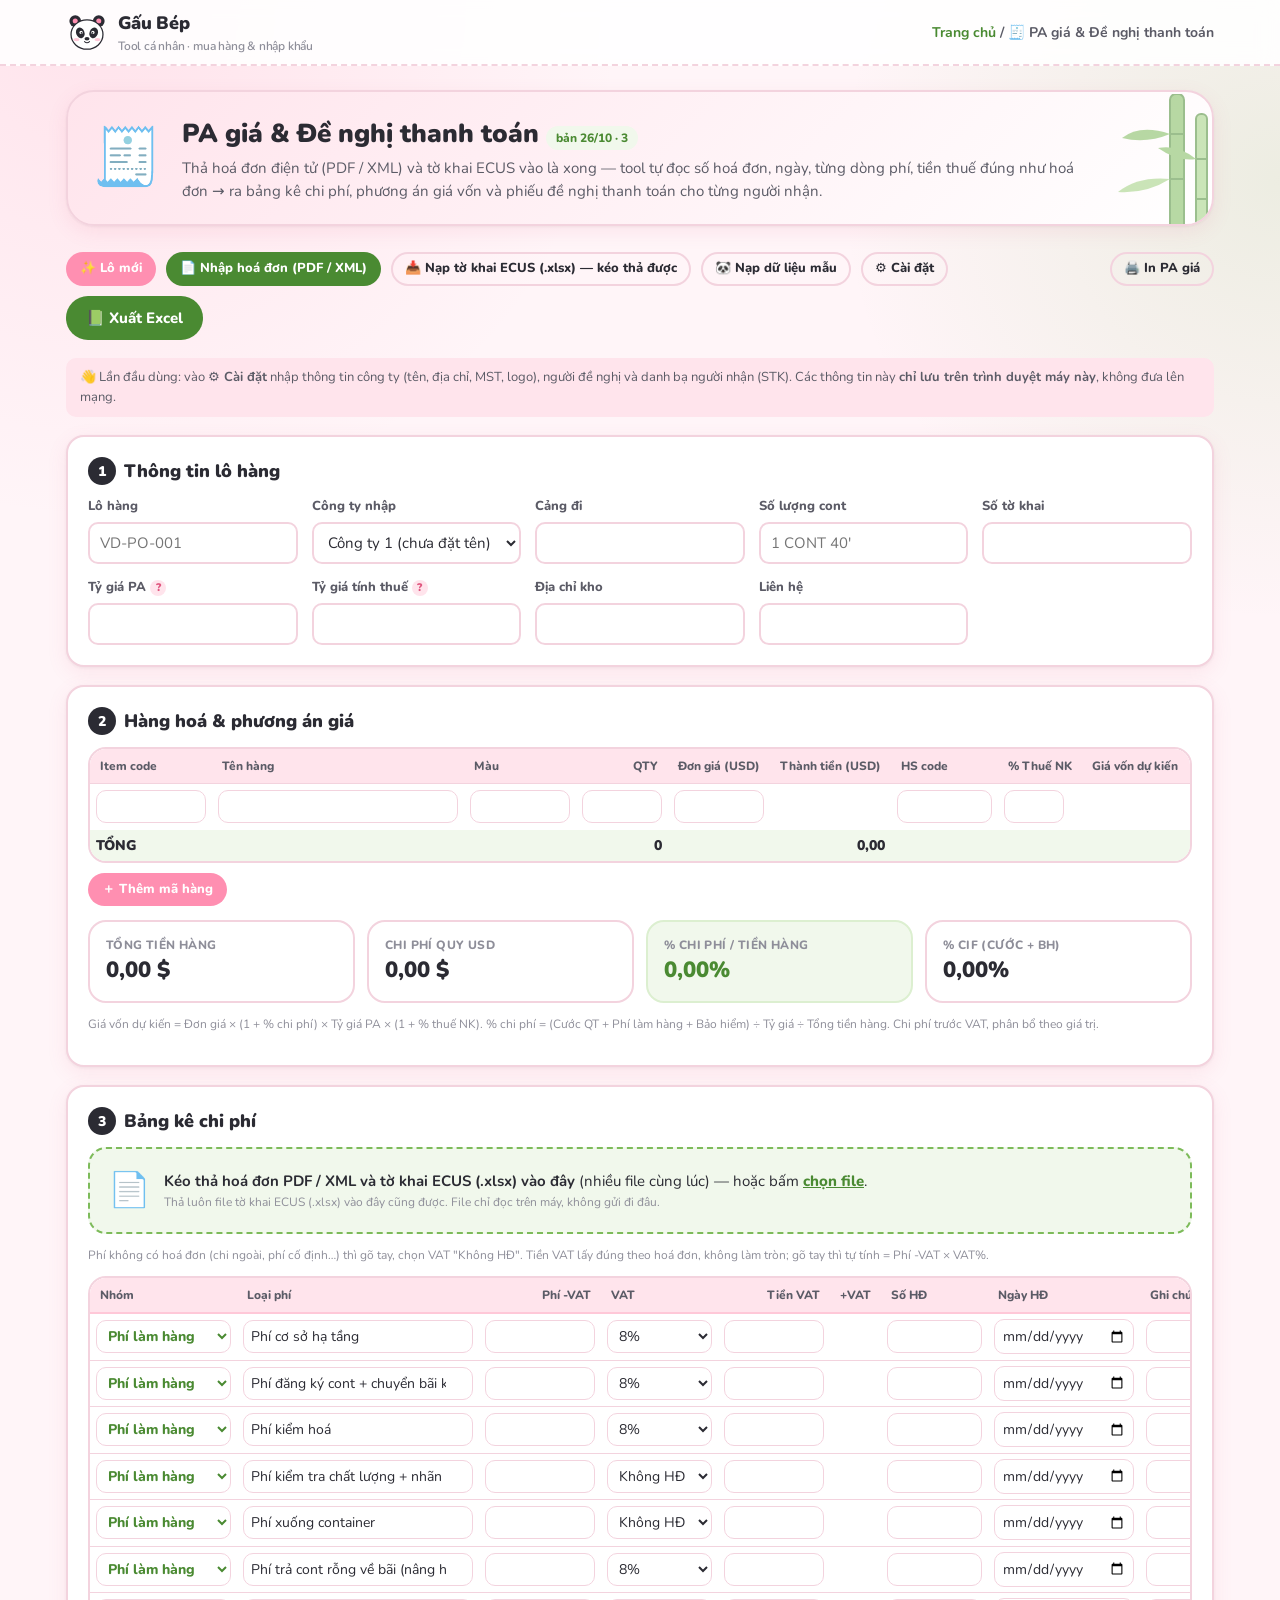
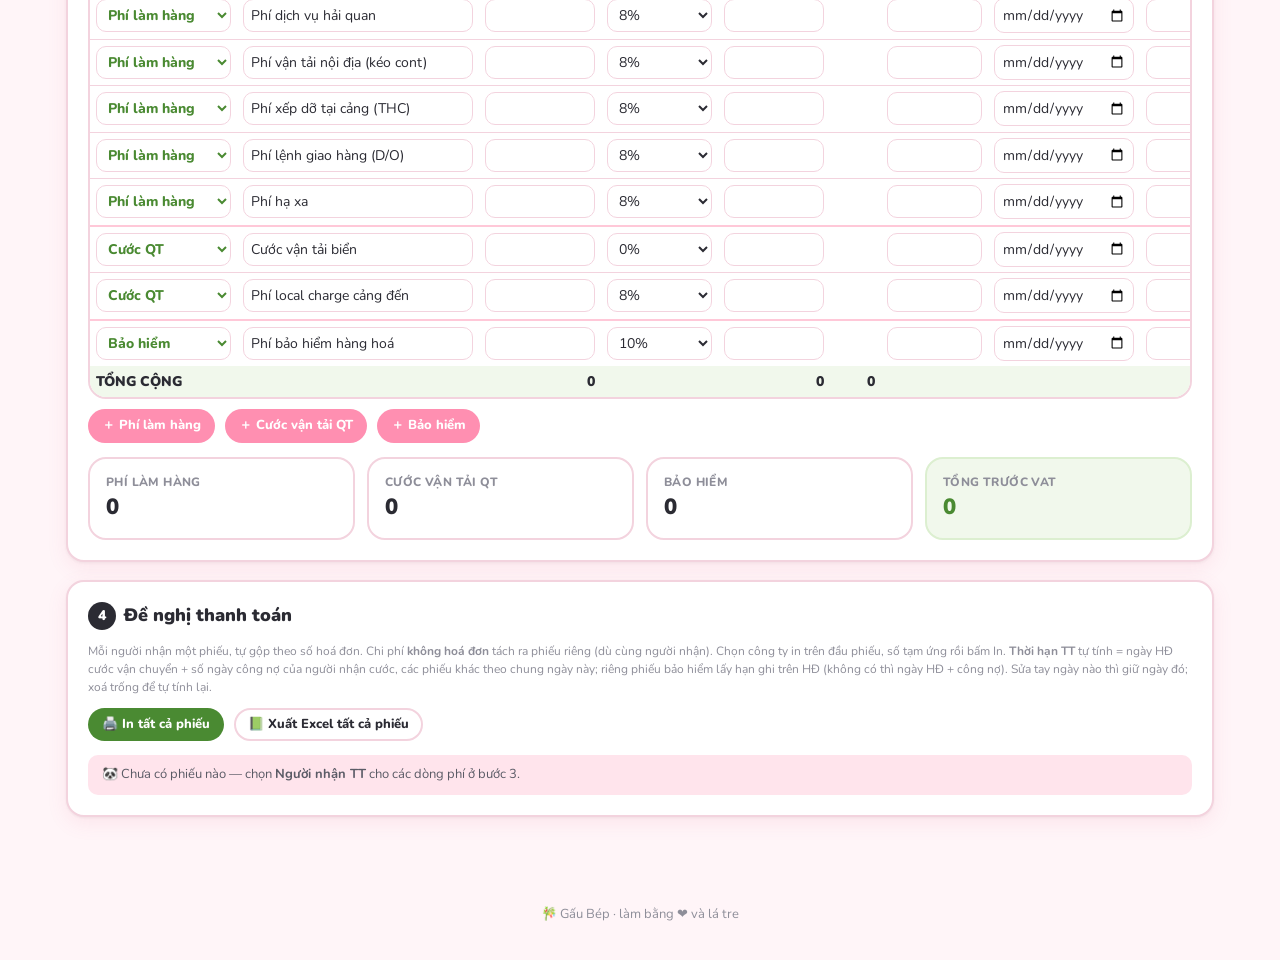
==== commit 9b1d011b: "PA giá: kéo thả tờ khai ECUS thẳng vào nút Nạp tờ khai, tô sáng nút khi rê file Co-Authored-By: Clau" ====
--- a/tools/cost-payment/index.html
+++ b/tools/cost-payment/index.html
@@ -6,7 +6,7 @@
   <title>PA giá &amp; Đề nghị thanh toán</title>
   <link rel="icon" href="data:image/svg+xml,<svg xmlns='http://www.w3.org/2000/svg' viewBox='0 0 100 100'><text y='.9em' font-size='90'>🧾</text></svg>">
   <link rel="stylesheet" href="../../assets/theme.css?v=20261107a">
-  <link rel="stylesheet" href="style.css?v=20261107a">
+  <link rel="stylesheet" href="style.css?v=20261114b">
 </head>
 <body>
   <main class="page">
@@ -23,10 +23,10 @@
 
       <div class="toolbar no-print">
         <button class="btn btn-pink btn-sm" id="btnNewLot">✨ Lô mới</button>
-        <label class="btn btn-primary btn-sm file-btn">📄 Nhập hoá đơn (PDF / XML)
+        <label class="btn btn-primary btn-sm file-btn drop-target" title="Bấm để chọn, hoặc kéo thả file hoá đơn vào đây">📄 Nhập hoá đơn (PDF / XML)
           <input type="file" id="fileInvoice" accept=".pdf,.xml" multiple hidden>
         </label>
-        <label class="btn btn-ghost btn-sm file-btn">📥 Nạp tờ khai ECUS (.xlsx)
+        <label class="btn btn-ghost btn-sm file-btn drop-target" id="ecusDrop" title="Bấm để chọn, hoặc kéo thả file tờ khai vào đây">📥 Nạp tờ khai ECUS (.xlsx) — kéo thả được
           <input type="file" id="fileEcus" accept=".xlsx,.xls" hidden>
         </label>
         <button class="btn btn-ghost btn-sm" id="btnSample">🐼 Nạp dữ liệu mẫu</button>
@@ -131,7 +131,7 @@
         <h2 class="section-title"><span class="num">3</span> Bảng kê chi phí</h2>
         <div class="dropzone no-print" id="dropzone">
           <div class="dz-icon">📄</div>
-          <div><b>Kéo thả hoá đơn PDF / XML vào đây</b> (nhiều file cùng lúc) — hoặc bấm <label class="link file-btn">chọn file<input type="file" id="fileInvoice2" accept=".pdf,.xml" multiple hidden></label>.
+          <div><b>Kéo thả hoá đơn PDF / XML và tờ khai ECUS (.xlsx) vào đây</b> (nhiều file cùng lúc) — hoặc bấm <label class="link file-btn">chọn file<input type="file" id="fileInvoice2" accept=".pdf,.xml" multiple hidden></label>.
           <div class="help-text">Thả luôn file tờ khai ECUS (.xlsx) vào đây cũng được. File chỉ đọc trên máy, không gửi đi đâu.</div></div>
         </div>
         <div id="importLog" class="import-log no-print"></div>
@@ -172,7 +172,7 @@
 
   <script src="../../assets/common.js?v=20261107a"></script>
   <script src="invoice-parser.js?v=20261107a"></script>
-  <script src="export-xlsx.js?v=20261107a"></script>
-  <script src="app.js?v=20261107a"></script>
+  <script src="export-xlsx.js?v=20261114b"></script>
+  <script src="app.js?v=20261114b"></script>
 </body>
 </html>
--- a/tools/cost-payment/style.css
+++ b/tools/cost-payment/style.css
@@ -20,6 +20,9 @@
   transition: background .15s, border-color .15s, transform .15s;
 }
 .dropzone.over { background: var(--pink-100); border-color: var(--pink-400); transform: scale(1.01); }
+/* khi đang kéo file: nút nhập hoá đơn / tờ khai cũng nhận thả */
+body.dragging .drop-target { outline: 2.5px dashed var(--pink-400); outline-offset: 3px; }
+.drop-target.over { background: var(--pink-100); color: var(--panda-ink); transform: scale(1.04); }
 .dz-icon { font-size: 34px; }
 .link { color: var(--accent); font-weight: 800; text-decoration: underline; }
 .import-log { display: grid; gap: 4px; margin-bottom: 12px; font-size: 13px; }
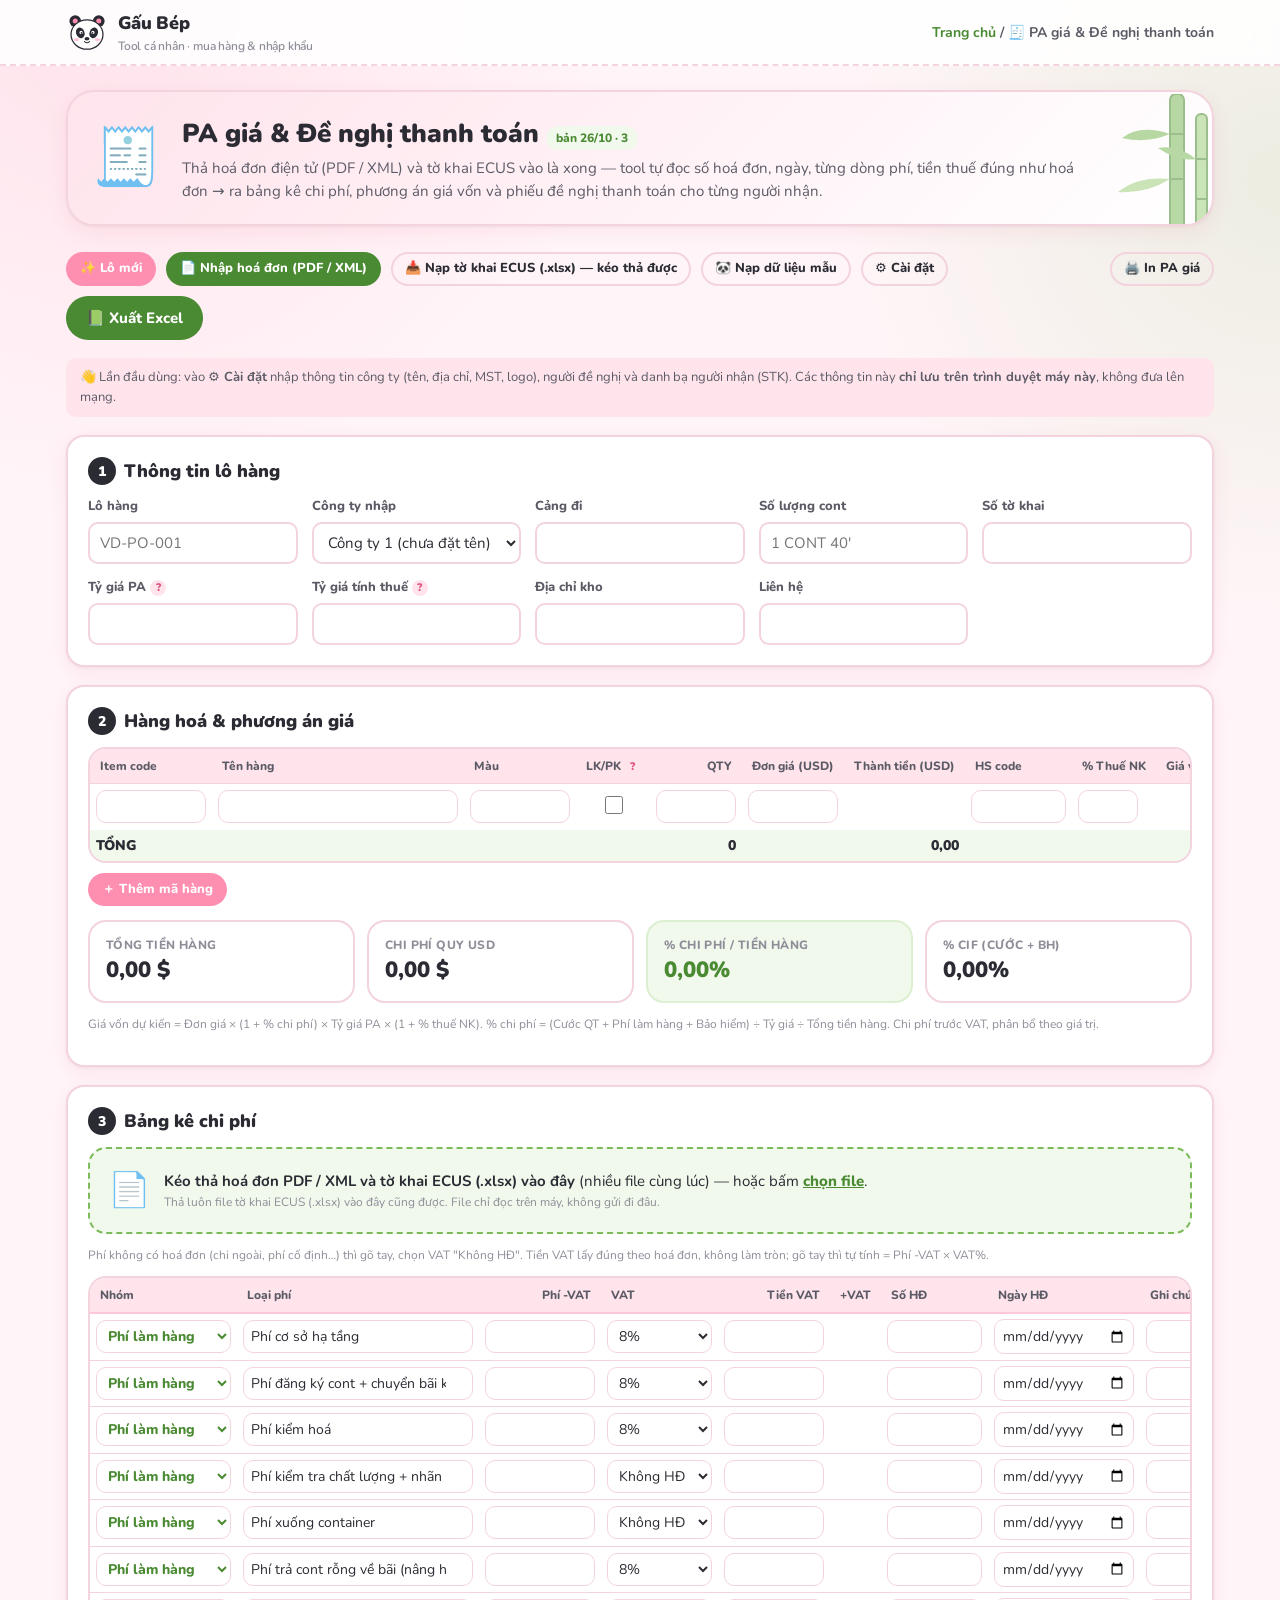
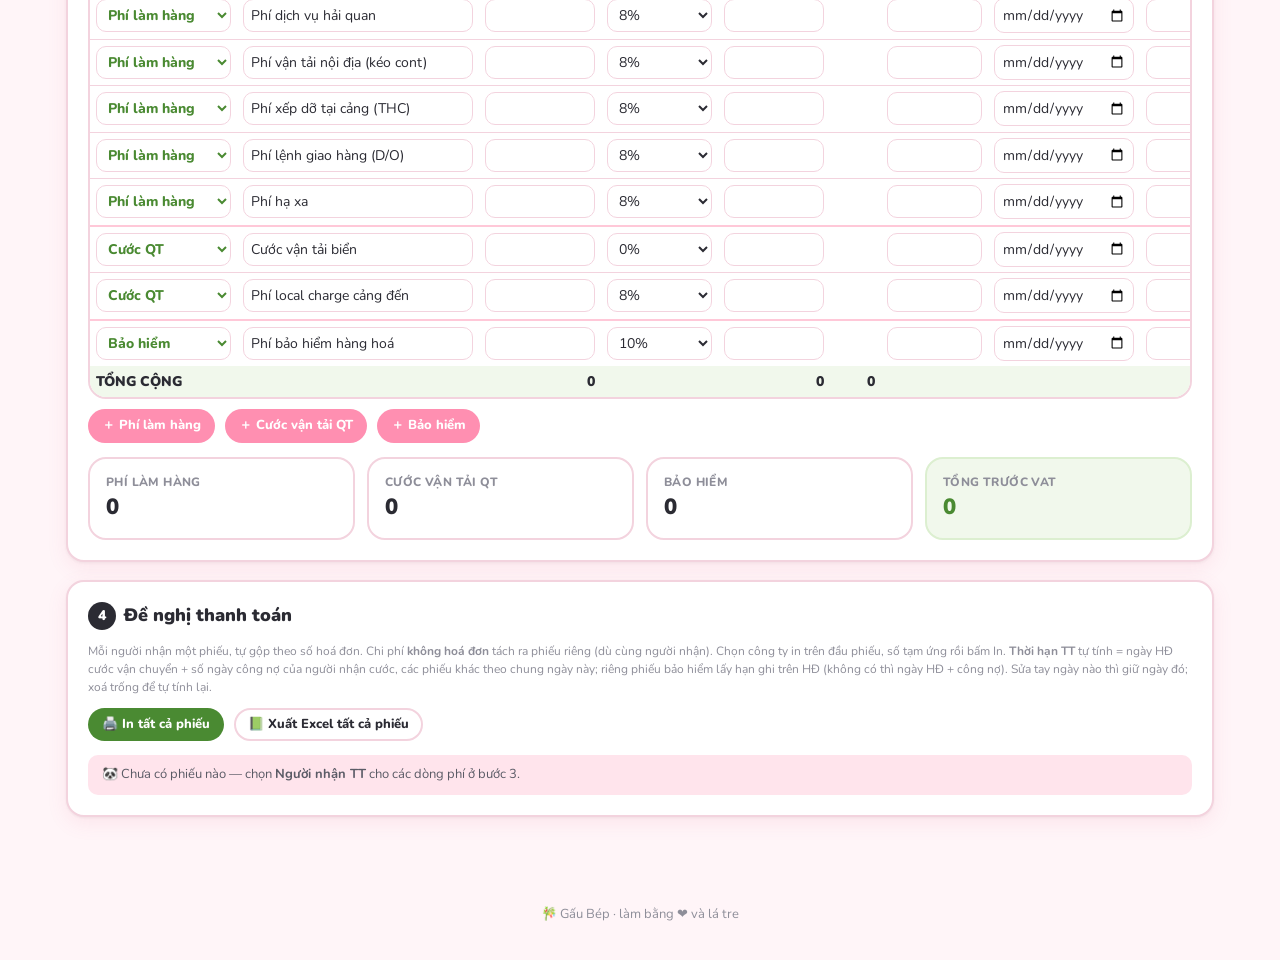
==== commit 3edcf7bb: "PA giá: ĐNTT lô nhiều mã chỉ ghi mã hàng sản phẩm chính, bỏ linh kiện / phụ kiện (cột LK/PK) Co-Auth" ====
--- a/tools/cost-payment/index.html
+++ b/tools/cost-payment/index.html
@@ -109,7 +109,7 @@
         <div class="table-wrap">
           <table class="edit-table">
             <thead><tr>
-              <th>Item code</th><th>Tên hàng</th><th>Màu</th><th class="num">QTY</th><th class="num">Đơn giá (USD)</th>
+              <th>Item code</th><th>Tên hàng</th><th>Màu</th><th title="Linh kiện / phụ kiện">LK/PK <span class="hint" tabindex="0" data-tip="Tick = linh kiện / phụ kiện. Lô có trên 2 dòng hàng thì ĐNTT chỉ ghi mã hàng của sản phẩm chính, bỏ các dòng được tick. Tool tự đoán theo tên (Linh kiện…, Phụ kiện…) và HS (84xx90, 85xx90…), bạn sửa lại được.">?</span></th><th class="num">QTY</th><th class="num">Đơn giá (USD)</th>
               <th class="num">Thành tiền (USD)</th><th>HS code</th><th class="num">% Thuế NK</th>
               <th class="num">Giá vốn dự kiến</th>
               <th class="num">Giá vốn (NK theo CIF) <span class="hint" tabindex="0" data-tip="Thuế NK chỉ tính trên FOB + cước QT + bảo hiểm theo tỷ giá tính thuế, không tính trên phí làm hàng nội địa — sát với tờ khai hơn.">?</span></th>
@@ -173,6 +173,6 @@
   <script src="../../assets/common.js?v=20261107a"></script>
   <script src="invoice-parser.js?v=20261107a"></script>
   <script src="export-xlsx.js?v=20261114b"></script>
-  <script src="app.js?v=20261114b"></script>
+  <script src="app.js?v=20261117a"></script>
 </body>
 </html>
